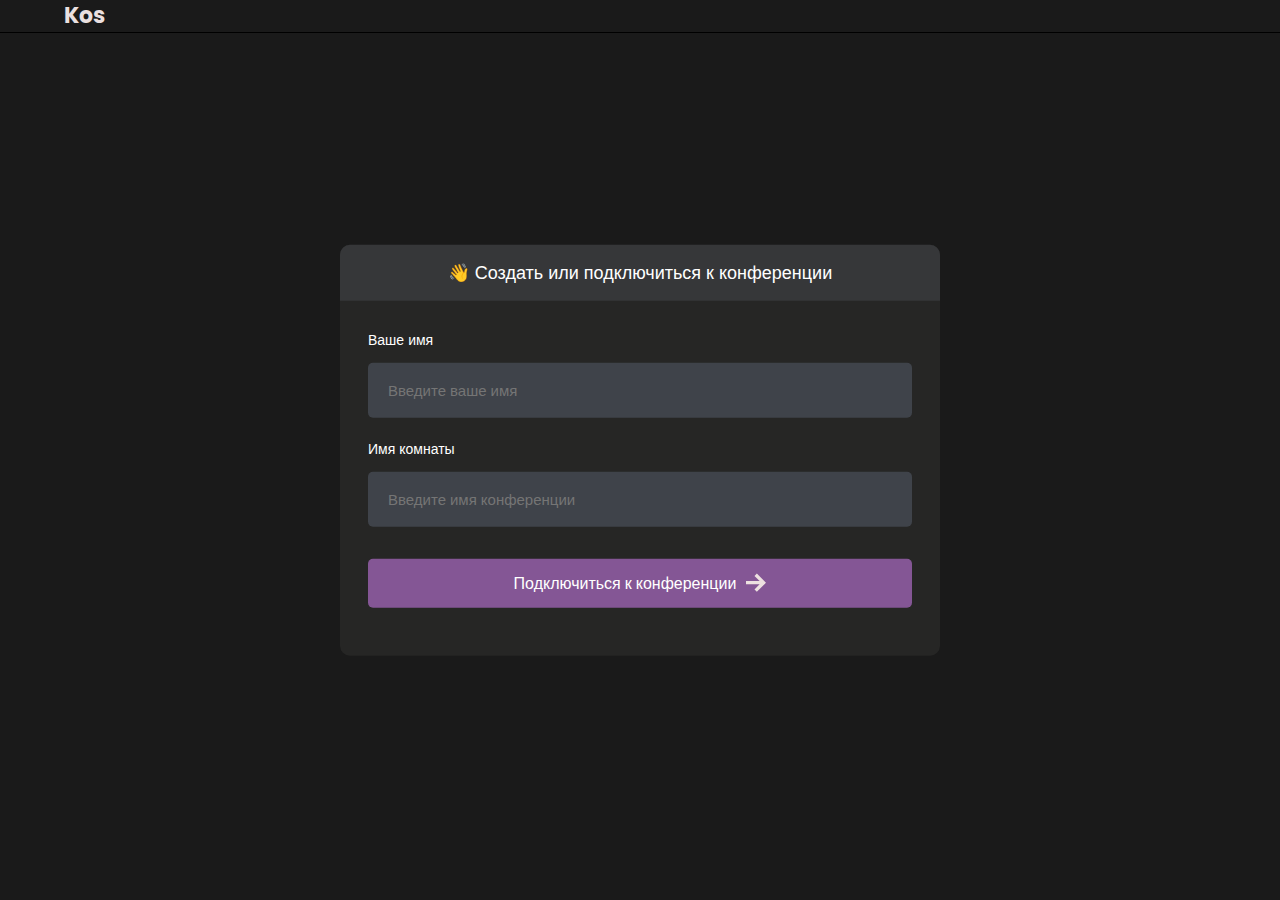
==== index.html @ d75b63a4 "Add files via upload" ====
<!DOCTYPE html>
<html>
<head>
    <meta charset='utf-8'>
    <meta http-equiv='X-UA-Compatible' content='IE=edge'>
    <title>Room</title>
    <meta name='viewport' content='width=device-width, initial-scale=1'>
    <link rel='stylesheet' type='text/css' media='screen' href='styles/main.css'>
    <link rel='stylesheet' type='text/css' media='screen' href='styles/lobby.css'>
</head>
<body>

        <header id="nav">
       <div class="nav--list">
            <a href="lobby.html"/>
                <h3 id="logo">
                   <!-- <img src="./images/logo.png" alt="Site Logo"> -->
                    <span>Kos</span>
                </h3>
            </a>
       </div>

        <div id="nav__links">
            <!---
            <a class="nav__link" href="/">
                Lobby
                <svg xmlns="http://www.w3.org/2000/svg" width="24" height="24" fill="#ede0e0" viewBox="0 0 24 24"><path d="M20 7.093v-5.093h-3v2.093l3 3zm4 5.907l-12-12-12 12h3v10h7v-5h4v5h7v-10h3zm-5 8h-3v-5h-8v5h-3v-10.26l7-6.912 7 6.99v10.182z"/></svg>
            </a>
            <a class="nav__link" id="create__room__btn" href="lobby.html">
                Создать конференцию
               <svg xmlns="http://www.w3.org/2000/svg" width="24" height="24" fill="#ede0e0" viewBox="0 0 24 24"><path d="M12 0c-6.627 0-12 5.373-12 12s5.373 12 12 12 12-5.373 12-12-5.373-12-12-12zm6 13h-5v5h-2v-5h-5v-2h5v-5h2v5h5v2z"/></svg>
            </a> --->
        </div>
    </header>

    <main id="room__lobby__container">
        <div id="form__container">
             <div id="form__container__header">
                 <p>👋 Создать или подключиться к конференции</p>
             </div>
 
 
            <form id="lobby__form">
 
                 <div class="form__field__wrapper">
                     <label>Ваше имя</label>
                     <input type="text" name="name" required placeholder="Введите ваше имя" />
                 </div>
 
                 <div class="form__field__wrapper">
                     <label>Имя комнаты</label>
                     <input type="text" name="room" required placeholder="Введите имя конференции" />
                 </div>
 
                 <div class="form__field__wrapper">
                     <button type="submit">Подключиться к конференции 
                         <svg xmlns="http://www.w3.org/2000/svg" width="24" height="24" viewBox="0 0 24 24"><path d="M13.025 1l-2.847 2.828 6.176 6.176h-16.354v3.992h16.354l-6.176 6.176 2.847 2.828 10.975-11z"/></svg>
                    </button>
                 </div>
            </form>
        </div>
     </main>
    
</body>
<script type="text/javascript" src="js/lobby.js"></script>
</html>
---- styles/main.css ----
@import url('https://fonts.googleapis.com/css2?family=Poppins:wght@400;500;600;700;800&display=swap');

* {
  font-family: 'Poppins', sans-serif;
}

/* width */
::-webkit-scrollbar {
  width: 7px;
}

/* Track */
::-webkit-scrollbar-track {
  box-shadow: inset 0 0 5px grey;
  border-radius: 10px;
}

/* Handle */
::-webkit-scrollbar-thumb {
  background: #797a79;
  border-radius: 10px;
}

/* Handle on hover */
::-webkit-scrollbar-thumb:hover {
  background: #845695;
}

body {
  background-color: #1a1a1a;
  color: #fff;

  font-size: 14px;
  padding: 0;
  margin: 0;
  box-sizing: border-box;
}

p,
a {
  font-weight: 300;
}

.avatar__md {
  height: 40px;
  width: 40px;
  object-fit: cover;
  border-radius: 50%;
}

.avatar__sm {
  height: 30px;
  width: 30px;
  object-fit: cover;
  border-radius: 50%;
}

#nav {
  position: fixed;
  top: 0;
  width: 100%;
  box-sizing: border-box;
  display: flex;
  justify-content: space-between;
  align-items: center;
  border-bottom: 1px solid #000000;
  background-color: #1a1a1a;
  text-decoration: none;
  padding: 16px 5%;
  z-index: 999;
}

#logo {
  display: flex;
  align-items: center;
  gap: 16px;
  font-size: 22px;
  font-weight: 700;
  line-height: 0;
  margin: 0;
  color: #ebe0e0;
}

@media (max-width: 640px) {
  #logo span {
    display: none;
  }
}

#logo img {
  height: 42px;
}

#nav a {
  text-decoration: none;
}

#nav__links {
  display: flex;
  align-items: center;
  column-gap: 2em;
}

.nav__link {
  color: #fff;
  text-decoration: none;
  transition: 1s;
  border-bottom: 2px solid transparent;
  transition: all 0.3s ease-in-out;
  padding-bottom: 1px;
}

@media (max-width: 520px) {
  #nav__links {
    column-gap: 3em;
  }
}

.nav__link:hover {
  color: rgb(230, 228, 228);
  text-decoration: none;
  border-color: #845695;
}

#create__room__btn {
  display: block;
  background-color: #845695;
  padding: 8px 24px;
  font-size: 14px;
  font-weight: 500;
  border-radius: 5px;
}

#create__room__btn:hover {
  background-color: #845695;
}

.nav--list {
  display: flex;
  gap: 1rem;
  align-items: center;
}

#members__button,
#chat__button {
  display: none;
  cursor: pointer;
  background: transparent;
  border: none;
}

#members__button:hover svg > path,
#chat__button:hover svg,
.nav__link:hover svg {
  fill: #845695;
}

.nav__link svg {
  width: 0;
  height: 0;
}

@media (max-width: 640px) {
  #members__button {
    display: block;
  }

  .nav__link svg {
    width: 1.5rem;
    height: 1.5rem;
  }
  .nav__link,
  #create__room__btn {
    font-size: 0;
    border: none;
  }

  #create__room__btn {
    padding: 0;
    background-color: transparent;
    border-radius: 50%;
  }

  #create__room__btn:hover {
    background-color: transparent;
  }
}
---- styles/lobby.css ----
#form__container {
  width: 90%;
  max-width: 600px;
  border-radius: 10px;
  background-color: #262625;
  position: fixed;
  top: 50%;
  left: 50%;
  transform: translate(-50%, -50%);
}

#lobby__form {
  padding: 2em;
}

#form__container__header {
  border-radius: 10px 10px 0 0;
  padding: 10px;
  text-align: center;
  background-color: #363739;
  margin: 0;
  font-size: 18px;
  font-size: 300;
  line-height: 0;
}

.form__field__wrapper {
  width: 100%;
  box-sizing: border-box;
  margin-bottom: 20px;
}

.form__field__wrapper label {
  font-size: 14px;
  line-height: 1.7em;
  margin-bottom: 10px;
  display: block;
}

.form__field__wrapper input {
  box-sizing: border-box;
  color: #fff;
  width: 100%;
  margin: 0;
  border: none;
  border-radius: 5px;
  padding: 16px 20px;
  font-size: 15px;
  background-color: #3f434a;
}

.form__field__wrapper button[type='submit'] {
  margin-top: 32px;
  cursor: pointer;
  background-color: #845695;
  border: none;
  color: #fff;
  font-size: 16px;
  width: 100%;
  display: flex;
  align-items: center;
  justify-content: center;
  padding: 12px;
  border-radius: 5px;
  gap: 10px;
}

.form__field__wrapper button[type='submit'] svg {
  fill: #ede0e0;
  width: 20px;
}

#avatar__selection {
  margin-reight: 10px;
  display: flex;
  gap: 1em;
}

.avatar__option {
  height: 50px;
  width: 50px;
  border-radius: 50%;
  cursor: pointer;
  transition: 0.3s;
  border: 2px solid #797a79;
}

.avatar__option__selected {
  border: 3px solid #845695;
}
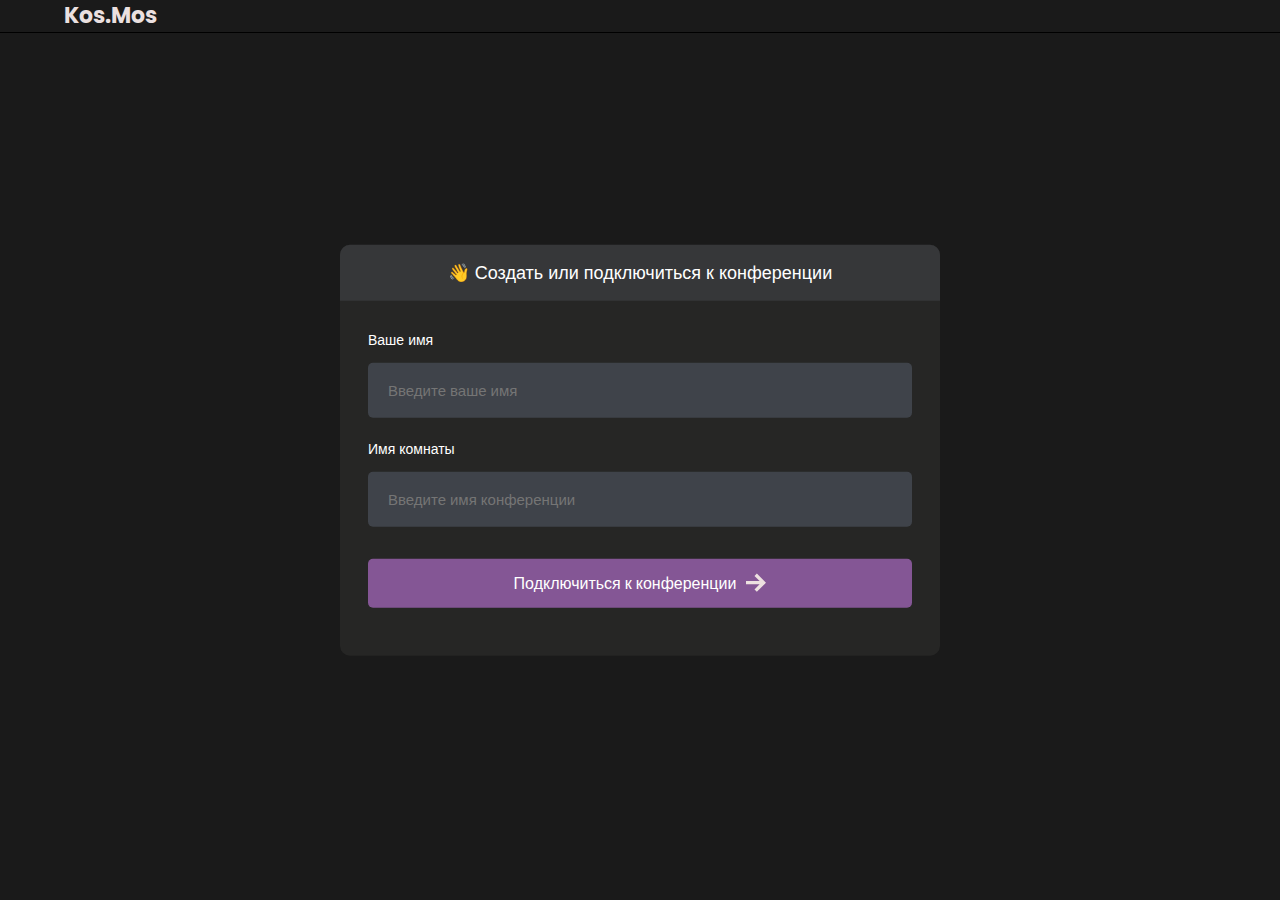
==== commit 8a942f90: "Update index.html" ====
--- a/index.html
+++ b/index.html
@@ -15,7 +15,7 @@
             <a href="lobby.html"/>
                 <h3 id="logo">
                    <!-- <img src="./images/logo.png" alt="Site Logo"> -->
-                    <span>Kos</span>
+                    <span>Kos.Mos</span>
                 </h3>
             </a>
        </div>
@@ -63,4 +63,4 @@
     
 </body>
 <script type="text/javascript" src="js/lobby.js"></script>
-</html>+</html>
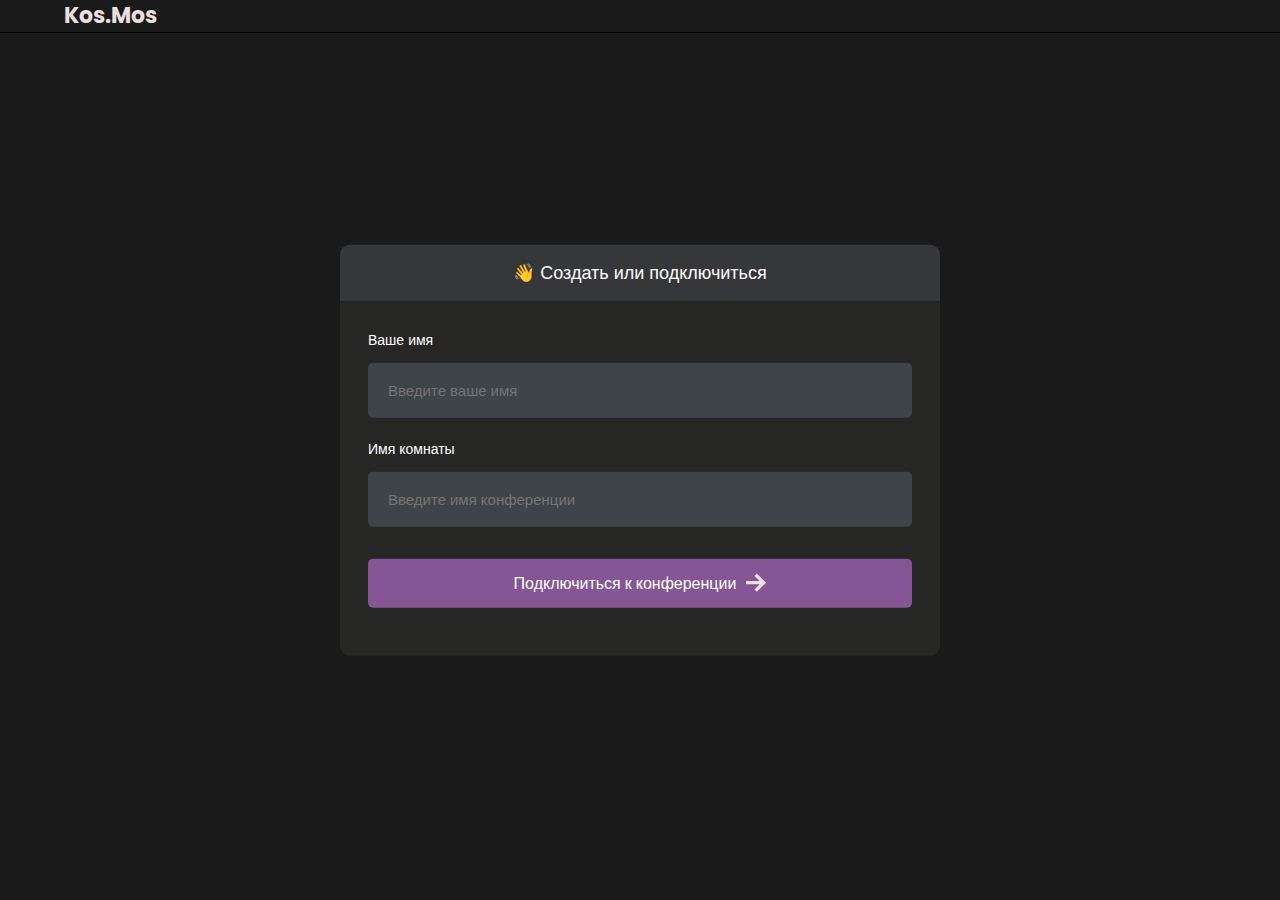
==== commit ffe5a204: "Update index.html" ====
--- a/index.html
+++ b/index.html
@@ -12,7 +12,7 @@
 
         <header id="nav">
        <div class="nav--list">
-            <a href="lobby.html"/>
+            <a href="index.html"/>
                 <h3 id="logo">
                    <!-- <img src="./images/logo.png" alt="Site Logo"> -->
                     <span>Kos.Mos</span>
@@ -36,7 +36,7 @@
     <main id="room__lobby__container">
         <div id="form__container">
              <div id="form__container__header">
-                 <p>👋 Создать или подключиться к конференции</p>
+                 <p>👋 Создать или подключиться</p>
              </div>
  
  
